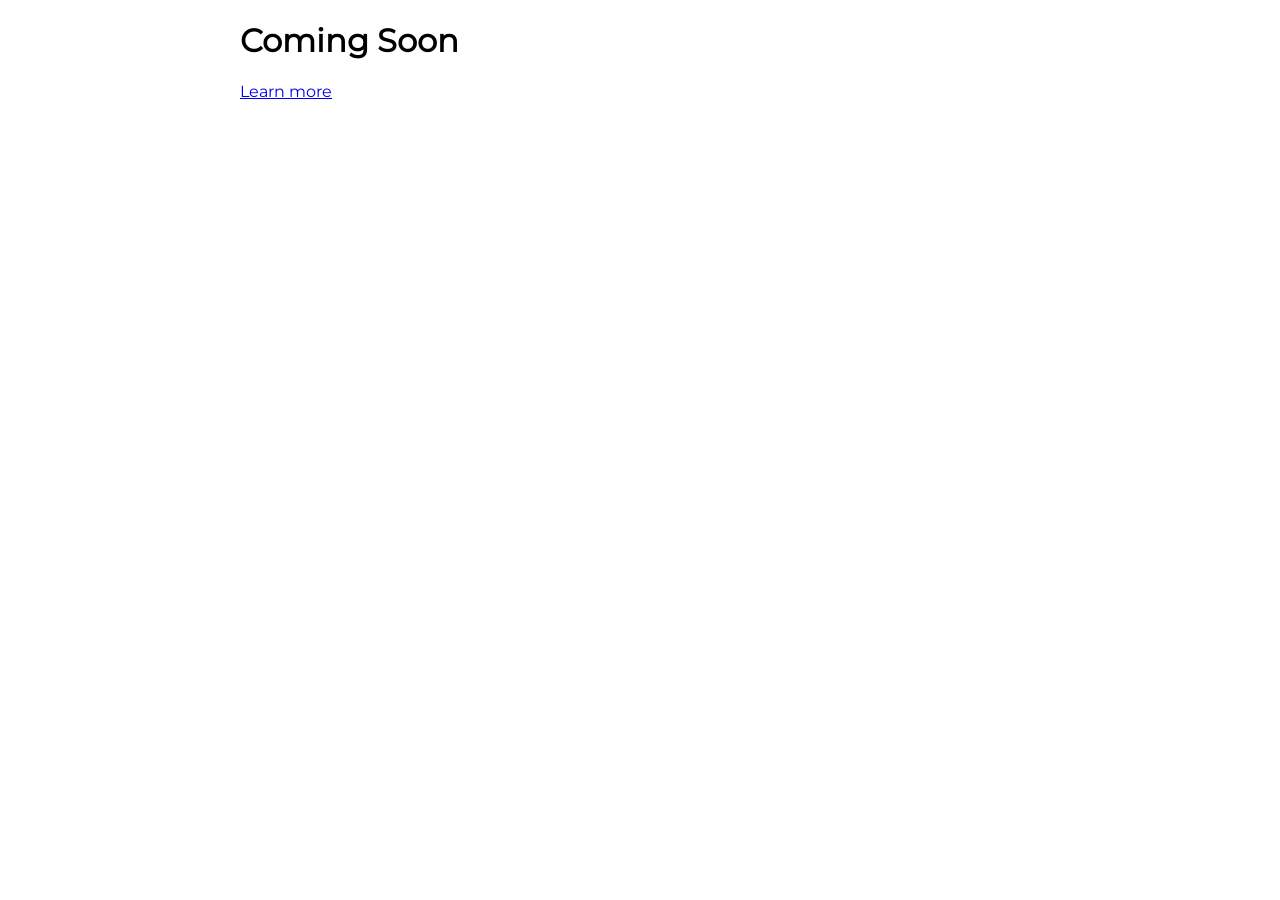
==== app.html @ bc6e40c8 "Built site backbone and basic initial pages" ====
<!DOCTYPE html>
<html lang="en">

<head>
  <meta charset="UTF-8">
  <meta name="viewport" content="width=device-width, initial-scale=1.0">
  <div id="links"></div>
  <title>PointDesk</title>
</head>

<body>

  <main>
    <div class="content">
      <h1>Coming Soon</h1>
      <p><a href="/">Learn more</a></p>
    </div>
  </main>

  <script src="/assets/script.js"></script>
</body>
</html>
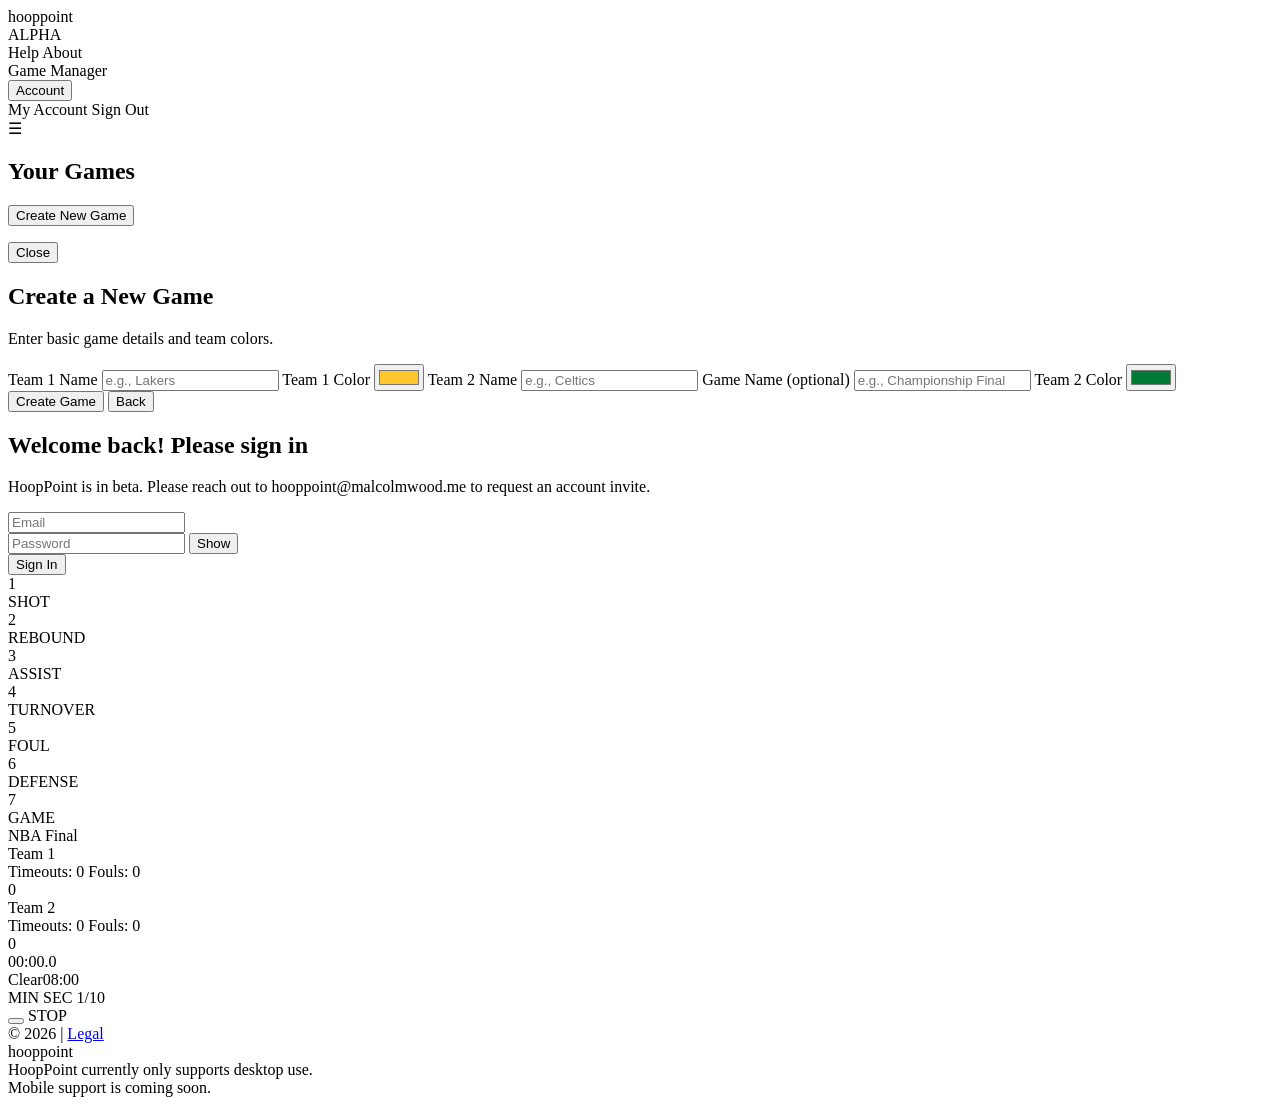
==== commit 6cfb4c4e: "WIP: App structure and database integration" ====
--- a/app.html
+++ b/app.html
@@ -1,3 +1,5 @@
+<!--Needs div id=gameStatus-->
+
 <!DOCTYPE html>
 <html lang="en">
 
@@ -5,18 +7,207 @@
   <meta charset="UTF-8">
   <meta name="viewport" content="width=device-width, initial-scale=1.0">
   <div id="links"></div>
-  <title>PointDesk</title>
+  <title>HoopPoint App</title>
 </head>
 
 <body>
-
-  <main>
-    <div class="content">
-      <h1>Coming Soon</h1>
-      <p><a href="/">Learn more</a></p>
-    </div>
-  </main>
-
-  <script src="/assets/script.js"></script>
+  <div class="app-header">
+    <div class="app-header-content">
+      <div class="app-logo-container">
+        <div class="app-logo"><span class="primary-accent">hoop</span>point</div>
+        <div class="version-tag">ALPHA</div>
+      </div>
+      <div class="app-header-links">
+        <span data-action="open-popup" data-target="popup-help">Help</span>
+        <span data-action="open-popup" data-target="popup-about">About</span>
+        <div class="auth-actions auth-hidden">
+          <span data-action="open-game-manager">Game Manager</span>
+          <div class="account-container">
+            <button type="button" class="account-button" data-action="open-account-menu">Account</button>
+            <div class="account-menu hidden" id="account-menu">
+              <a class="account-menu-item">My Account</a>
+              <a class="account-menu-item" data-action="sign-out">Sign Out</a>
+            </div>
+          </div>
+        </div>
+        <span class="app-menu-toggle" href="#">☰</span>
+      </div>
+    </div>
+  </div>
+
+  <div id="game-setup-modal" class="modal-overlay">
+    <div class="modal-box" id="game-setup-box">
+      <div class="modal-view" data-view="picker">
+        <div id="game-list-wrapper">
+          <h2>Your Games</h2>
+          <div class="modal-actions column">
+            <button class="modal-button" id="open-create-game">Create New Game</button>
+            <ul id="game-list" class="modal-list"></ul>
+            <p id="no-games-message" style="display:none; color: var(--gray);">No scheduled or previous games found.</p>
+            <button class="modal-button tertiary" id="close-game-picker">Close</button>
+          </div>
+        </div>
+      </div>
+      <div class="modal-view hidden" data-view="create">
+        <h2>Create a New Game</h2>
+        <p>Enter basic game details and team colors.</p>
+        <form id="gameForm" class="modal-form">
+          <label for="team1Name">Team 1 Name</label>
+          <input type="text" id="team1Name" placeholder="e.g., Lakers" required>
+          <label for="team1Color">Team 1 Color</label>
+          <input type="color" id="team1Color" class="color-input" value="#ffc72c">
+          <label for="team2Name">Team 2 Name</label>
+          <input type="text" id="team2Name" placeholder="e.g., Celtics" required>
+          <label for="gameName">Game Name (optional)</label>
+          <input type="text" id="gameName" placeholder="e.g., Championship Final">
+          <label for="team2Color">Team 2 Color</label>
+          <input type="color" id="team2Color" class="color-input" value="#007a33">
+          <div class="modal-actions row">
+            <button type="submit" id="createBtn" class="modal-button">Create Game</button>
+            <button type="button" class="modal-button secondary" id="cancel-create">Back</button>
+          </div>
+        </form>
+        <div id="modal-error" class="modal-error"></div>
+      </div>
+    </div>
+  </div>
+
+  <div id="signin-container" class="signin-container">
+    <div class="signin-form">
+      <h2 class="modal-title"><span class="primary-accent">Welcome back!</span> Please sign in</h2>
+      <p>HoopPoint is in beta. Please reach out to hooppoint@malcolmwood.me to request an account invite.</p>
+      <input type="email" id="email" placeholder="Email" autocomplete="email" required>
+      <div class="password-field">
+        <input type="password" id="password" placeholder="Password" autocomplete="current-password" required>
+        <button class="toggle-password" type="button" id="toggle-password" aria-pressed="false" aria-label="Show password">Show</button>
+      </div>
+      <button id="signin-btn" class="signin-button">Sign In</button>
+      <div id="signin-error" class="signin-error"></div>
+    </div>
+  </div>
+
+
+  <div id="app-content" class="app">
+
+    <div class="events-container">
+
+      <div class="events" id="events"></div>
+        <!-- Event items inserted here -->
+
+      <div class="event-selector-container">
+        <div class="event-selector">
+          <div class="new-event shot">
+            <div class="key-hint">1</div>
+            <div data-inline-svg="event-shot"></div>
+            <div class="new-event-name">SHOT</div>
+          </div>
+          <div class="new-event rebound">
+            <div class="key-hint">2</div>
+            <div data-inline-svg="event-rebound"></div>
+            <div class="new-event-name">REBOUND</div>
+          </div>
+          <div class="new-event assist">
+            <div class="key-hint">3</div>
+            <div data-inline-svg="event-assist"></div>
+            <div class="new-event-name">ASSIST</div>
+          </div>
+          <div class="new-event turnover">
+            <div class="key-hint">4</div>
+            <div data-inline-svg="event-turnover"></div>
+            <div class="new-event-name">TURNOVER</div>
+          </div>
+          <div class="new-event foul">
+            <div class="key-hint">5</div>
+            <div data-inline-svg="event-foul"></div>
+            <div class="new-event-name">FOUL</div>
+          </div>
+          <div class="new-event defense">
+            <div class="key-hint">6</div>
+            <div data-inline-svg="event-defense"></div>
+            <div class="new-event-name">DEFENSE</div>
+          </div>
+          <div class="new-event game">
+            <div class="key-hint">7</div>
+            <div data-inline-svg="event-game"></div>
+            <div class="new-event-name">GAME</div>
+          </div>
+        </div>
+      </div>
+    </div>
+
+    <div class="score-clock">
+      <div class="game-name" id="game-name">NBA Final</div>
+      <div id="team-1-box" class="team-box">
+        <div class="team-info">
+          <div id="team-1-name" class="team-name">Team 1</div>
+          <div class="team-stats">
+            Timeouts: <span id="team-1-timeouts">0</span>
+            Fouls: <span id="team-1-fouls">0</span>
+          </div>
+        </div>
+        <div id="team-1-score" class="team-score">0</div>
+      </div>
+      <div id="team-2-box" class="team-box">
+        <div class="team-info">
+          <div id="team-2-name" class="team-name">Team 2</div>
+          <div class="team-stats">
+            Timeouts: <span id="team-2-timeouts">0</span>
+            Fouls: <span id="team-2-fouls">0</span>
+          </div>
+        </div>
+        <div id="team-2-score" class="team-score">0</div>
+      </div>
+      <div class="clock-container">
+        <div class="clock">
+          <span id="clock-minutes">00</span>:<span id="clock-seconds">00</span>.<span id="clock-tenths">0</span>
+        </div>
+        <div class="clock-controls">
+          <span>Clear</span><span>08:00</span>
+        </div>
+        <div class="clock-adjustments">
+          <div data-inline-svg="clock-plus"></div>
+          <div data-inline-svg="clock-plus"></div>
+          <div data-inline-svg="clock-plus"></div>
+          <span>MIN</span>
+          <span>SEC</span>
+          <span>1/10</span>
+          <div data-inline-svg="clock-minus"></div>
+          <div data-inline-svg="clock-minus"></div>
+          <div data-inline-svg="clock-minus"></div>
+        </div>
+        <div class="clock-start-stop">
+          <button class="clock-button">
+            <div id="clock-button-symbol"></div>
+          </button>
+          <span id="clock-button-text" class="clock-button-text">STOP</span>
+        </div>
+      </div>
+    </div>
+
+  </div>
+  <div class="app-notice">© 2026 | <a href="/legal">Legal</a></div>
+  <div class="device-warning">
+    <div class="app-logo"><span class="primary-accent">hoop</span>point</div>
+    <div>HoopPoint currently only supports desktop use.</div>
+    <div>Mobile support is coming soon.</div>
+  </div>
+  </div>
+
+  <script type="module" src="/assets/app.js"></script>
+  <script>
+    document.addEventListener('DOMContentLoaded', function () {
+      const pwd = document.getElementById('password');
+      const btn = document.getElementById('toggle-password');
+      if (!pwd || !btn) return;
+      btn.addEventListener('click', function () {
+        const isText = pwd.type === 'text';
+        pwd.type = isText ? 'password' : 'text';
+        btn.textContent = isText ? 'Show' : 'Hide';
+        btn.setAttribute('aria-pressed', String(!isText));
+        btn.setAttribute('aria-label', isText ? 'Show password' : 'Hide password');
+      });
+    });
+  </script>
 </body>
+
 </html>
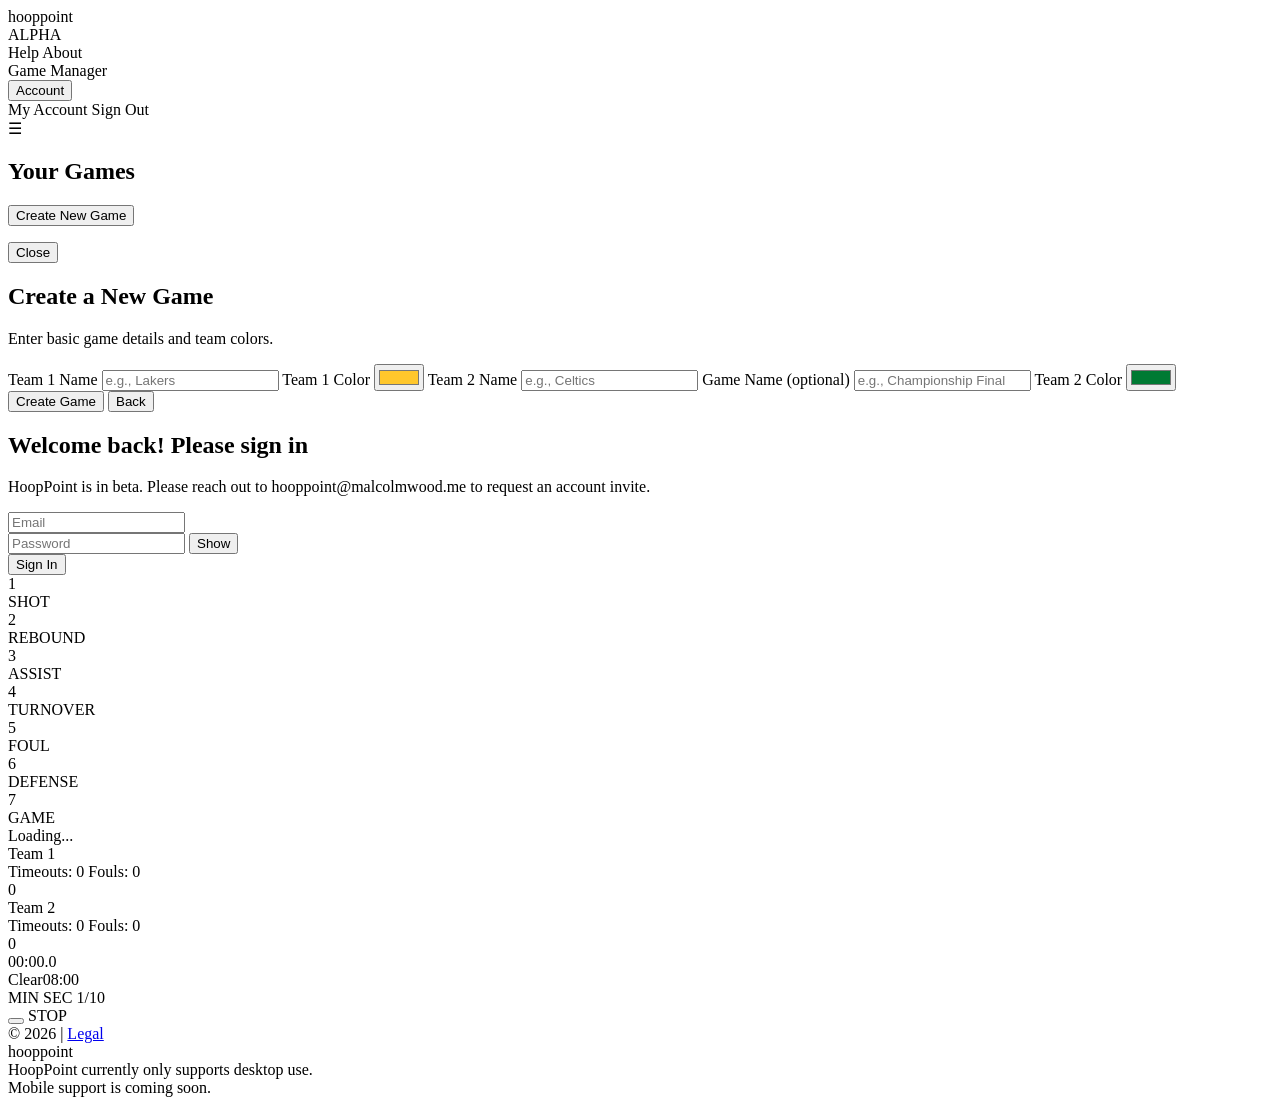
==== commit 29e24e8b: "WIP: More database integration" ====
--- a/app.html
+++ b/app.html
@@ -136,7 +136,7 @@
     </div>
 
     <div class="score-clock">
-      <div class="game-name" id="game-name">NBA Final</div>
+      <div class="current-game-name" id="game-name">Loading...</div>
       <div id="team-1-box" class="team-box">
         <div class="team-info">
           <div id="team-1-name" class="team-name">Team 1</div>
